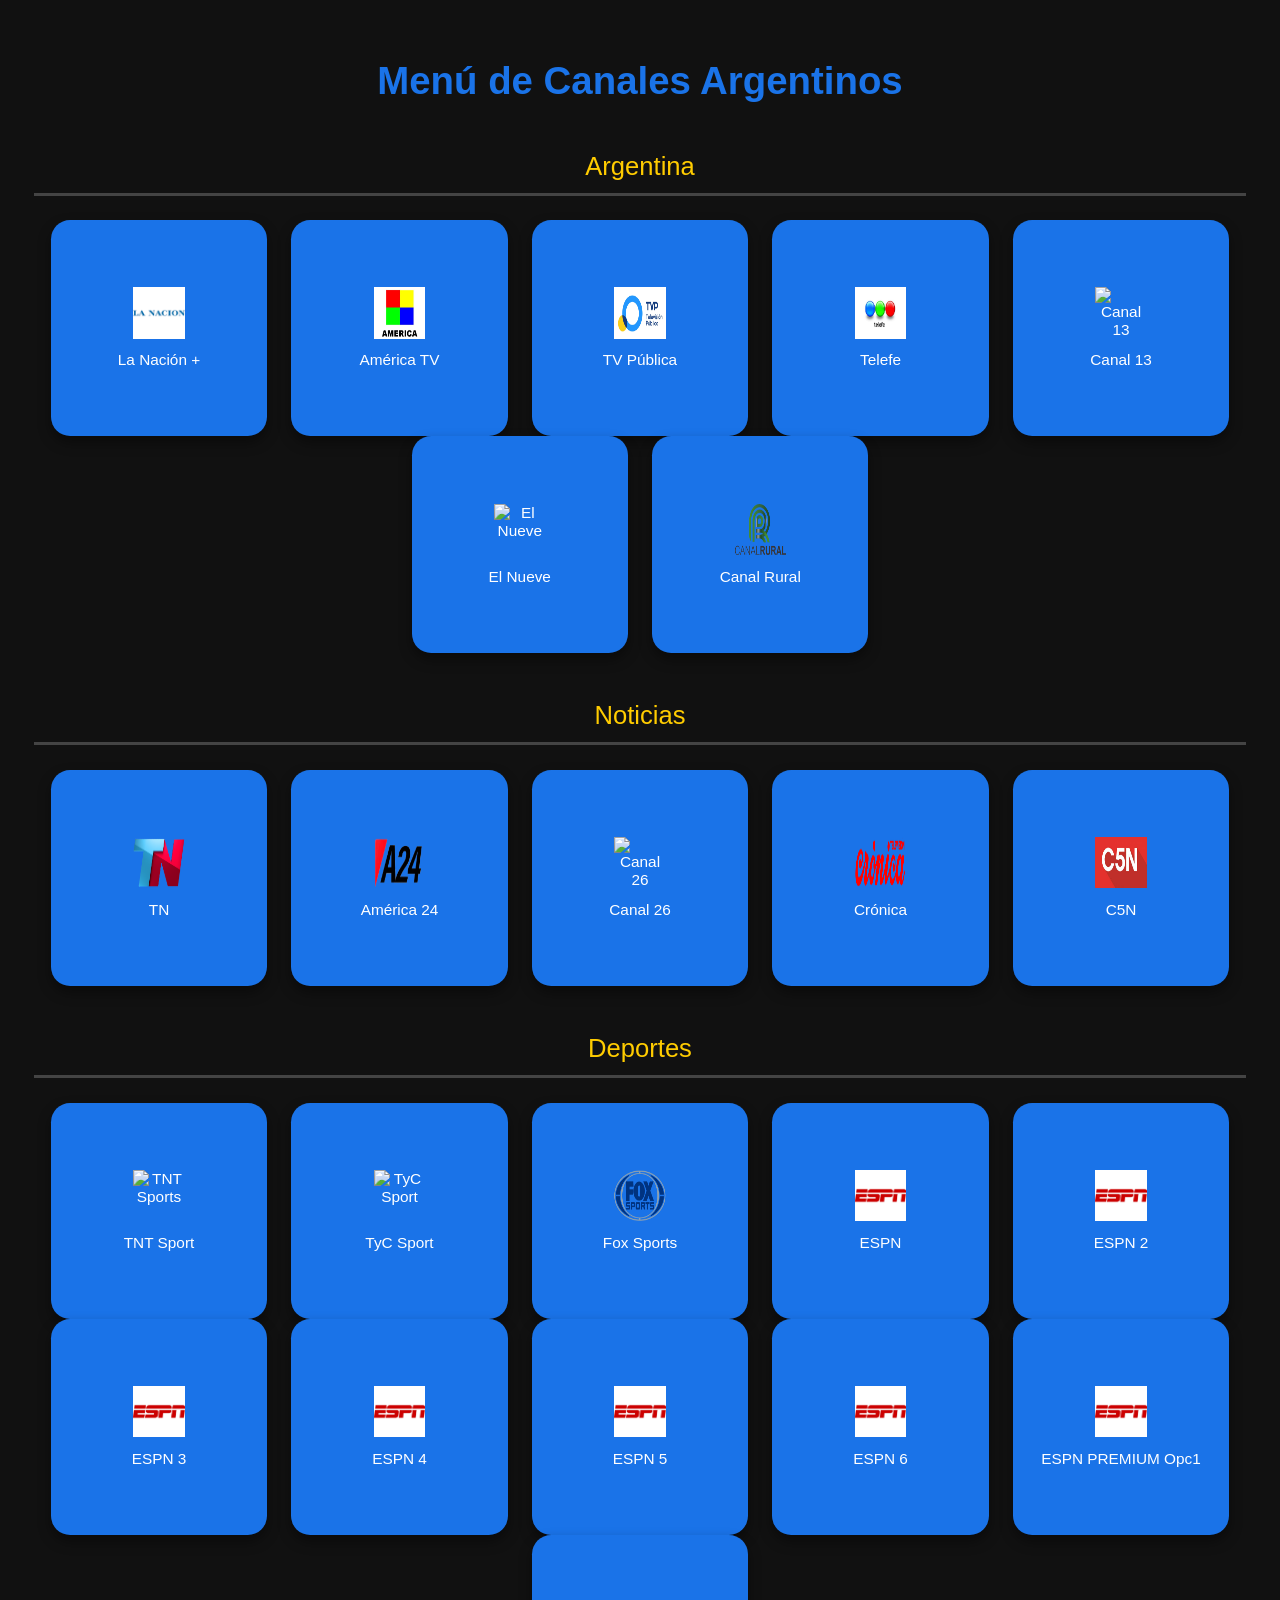
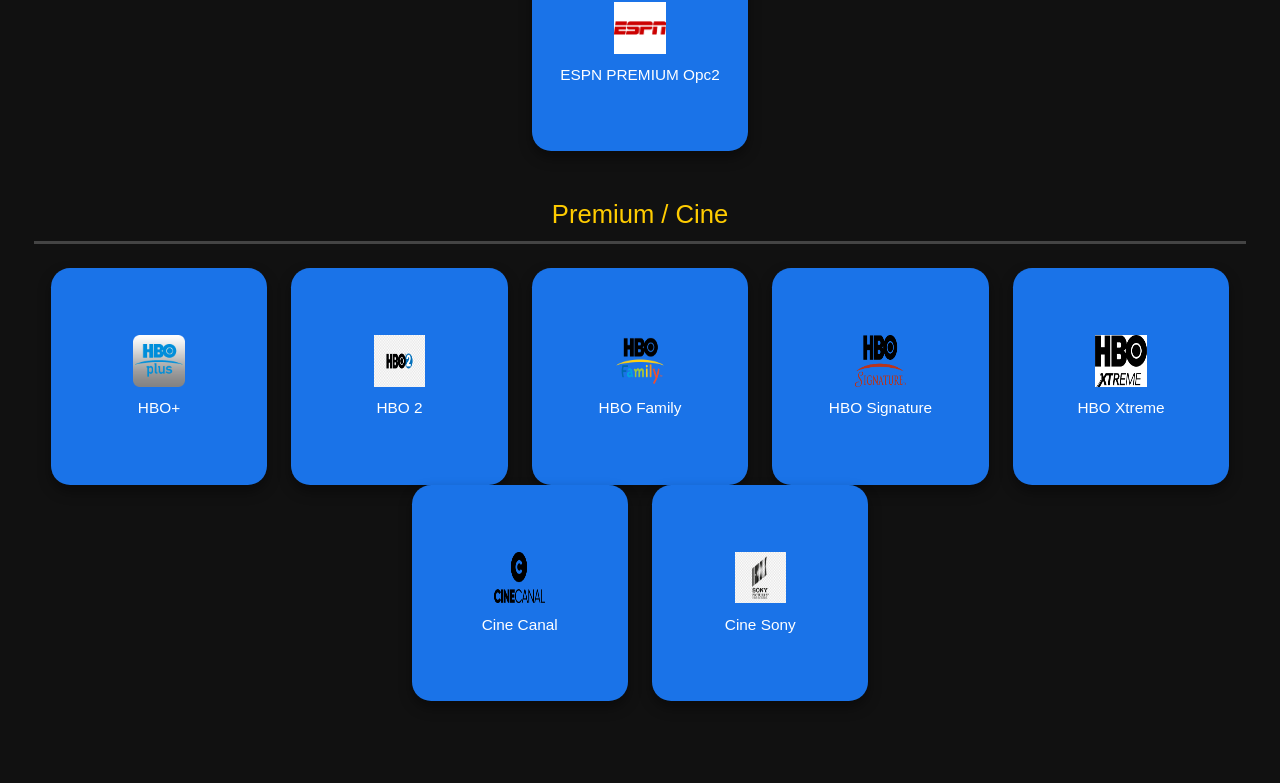
==== index.html @ 4f5cbfd6 "index.html" ====
<!DOCTYPE html>
<html lang="es">
<head>
<meta charset="UTF-8">
<meta name="viewport" content="width=device-width, initial-scale=1.0">
<title>Menú de Canales Argentinos</title>
<link rel="stylesheet" href="estilos.css">
</head>
<body>

<h1>Menú de Canales Argentinos</h1>

<!-- Argentina -->
<div class="category">Argentina</div>
<div class="button-list">
    <a class="btn" href="https://bestleague.one/cvatt.html?get=TGFfTmFjaW9u&lang=1" target="_blank">
        <img src="logos/la_nacion.png" alt="La Nación">
        La Nación +
    </a>
    <a class="btn" href="https://bestleague.one/cvatt.html?get=QW1lcmljYVRW&lang=1" target="_blank">
        <img src="logos/america_tv.png" alt="América TV">
        América TV
    </a>
    <a class="btn" href="https://bestleague.one/cvatt.html?get=Q2FuYWw3&lang=1" target="_blank">
        <img src="logos/tv_publica.png" alt="TV Pública">
        TV Pública
    </a>
    <a class="btn" href="https://bestleague.one/cvatt.html?get=VGVsZWZlSEQ=&lang=1" target="_blank">
        <img src="logos/telefe.png" alt="Telefe">
        Telefe
    </a>
    <a class="btn" href="https://bestleague.one/cvatt.html?get=QXJ0ZWFySEQ&lang=1" target="_blank">
        <img src="logos/canal13.png" alt="Canal 13">
        Canal 13
    </a>
    <a class="btn" href="https://bestleague.one/cvatt.html?get=Q2FuYWw5&lang=1" target="_blank">
        <img src="logos/el_nueve.png" alt="El Nueve">
        El Nueve
    </a>
    <a class="btn" href="https://canalesonline.netlify.app/servidores/cvatt.html?get=Q2FuYWxfUnVyYWw=" target="_blank">
        <img src="logos/canal_rural.png" alt="Canal Rural">
        Canal Rural
    </a>
</div>

<!-- Noticias -->
<div class="category">Noticias</div>
<div class="button-list">
    <a class="btn" href="https://bestleague.one/cvatt.html?get=VG9kb05vdGljaWFz&lang=1" target="_blank">
        <img src="logos/tn.png" alt="TN">
        TN
    </a>
    <a class="btn" href="https://bestleague.one/cvatt.html?get=QW1lcmljYTI0&lang=1" target="_blank">
        <img src="logos/america24.png" alt="América 24">
        América 24
    </a>
    <a class="btn" href="https://bestleague.one/cvatt.html?get=MjZfVFZfSEQ&lang=1" target="_blank">
        <img src="logos/canal26.png" alt="Canal 26">
        Canal 26
    </a>
    <a class="btn" href="https://bestleague.one/cvatt.html?get=Q3JvbmljYVRW&lang=1" target="_blank">
        <img src="logos/cronica.png" alt="Crónica">
        Crónica
    </a>
    <a class="btn" href="https://bestleague.one/cvatt.html?get=QzVO&lang=1" target="_blank">
        <img src="logos/c5n.png" alt="C5N">
        C5N
    </a>
</div>

<!-- Deportes -->
<div class="category">Deportes</div>
<div class="button-list">
    <a class="btn" href="https://bestleague.one/cvatt.html?get=VE5UX1Nwb3J0c19IRA&lang=1" target="_blank">
        <img src="logos/tnt_sports.png" alt="TNT Sports">
        TNT Sport
    </a>
    <a class="btn" href="https://bestleague.one/cvatt.html?get=VHlDU3BvcnQ" target="_blank">
        <img src="logos/tyc_sports.png" alt="TyC Sport">
        TyC Sport
    </a>
    <a class="btn" href="https://bestleague.one/cvatt.html?get=Rm94U3BvcnRz&lang=1" target="_blank">
        <img src="logos/fox_sports.png" alt="Fox Sports">
        Fox Sports
    </a>
    <a class="btn" href="https://bestleague.one/cvatt.html?get=RVNQTjJIRA&lang=1" target="_blank">
        <img src="logos/espn.png" alt="ESPN">
        ESPN
    </a>
    <a class="btn" href="https://bestleague.one/cvatt.html?get=RVNQTjJfQXJn&lang=1" target="_blank">
        <img src="logos/espn.png" alt="ESPN 2">
        ESPN 2
    </a>
    <a class="btn" href="https://bestleague.one/cvatt.html?get=RVNQTjM&lang=1" target="_blank">
        <img src="logos/espn.png" alt="ESPN 3">
        ESPN 3
    </a>
    <a class="btn" href="https://bestleague.one/cvatt.html?get=RVNQTkhE&lang=1" target="_blank">
        <img src="logos/espn.png" alt="ESPN 4">
        ESPN 4
    </a>
    <a class="btn" href="https://bestleague.one/cvatt.html?get=RVNQTjQ=&lang=1" target="_blank">
        <img src="logos/espn.png" alt="ESPN 5">
        ESPN 5
    </a>
    <a class="btn" href="https://bestleague.one/cvatt.html?get=Rm94U3BvcnRzM19VWQ==&lang=1" target="_blank">
        <img src="logos/espn.png" alt="ESPN 6">
        ESPN 6
    </a>
    <a class="btn" href="https://bestleague.one/cvatt.html?get=Rm94X1Nwb3J0c19QcmVtaXVuX0hE&lang=1" target="_blank">
        <img src="logos/espn.png" alt="ESPN Premium">
        ESPN PREMIUM Opc1
    </a>
    <a class="btn" href="https://rereyano.ru/player/3/76" target="_blank">
        <img src="logos/espn.png" alt="ESPN Premium">
        ESPN PREMIUM Opc2
    </a>
</div>

<!-- Premium / Cine -->
<div class="category">Premium / Cine</div>
<div class="button-list">
    <a class="btn" href="https://bestleague.one/cvatt.html?get=SEJPX1BsdXM=&lang=1" target="_blank">
        <img src="logos/hbo_plus.png" alt="HBO+">
        HBO+
    </a>
    <a class="btn" href="https://bestleague.one/cvatt.html?get=SEJPXzI=&lang=1" target="_blank">
        <img src="logos/hbo2.png" alt="HBO 2">
        HBO 2
    </a>
    <a class="btn" href="https://bestleague.one/cvatt.html?get=SEJPX0ZhbWlseQ==&lang=1" target="_blank">
        <img src="logos/hbo_family.png" alt="HBO Family">
        HBO Family
    </a>
    <a class="btn" href="https://bestleague.one/cvatt.html?get=SEJPX1NpZ25hdHVyZQ==&lang=1" target="_blank">
        <img src="logos/hbo_signature.png" alt="HBO Signature">
        HBO Signature
    </a>
    <a class="btn" href="https://bestleague.one/cvatt.html?get=SEJPX0V4dHJlbWU=&lang=1" target="_blank">
        <img src="logos/hbo_xtreme.png" alt="HBO Xtreme">
        HBO Xtreme
    </a>
    <a class="btn" href="https://bestleague.one/cvatt.html?get=Q2luZWNhbmFsSEQ=&lang=1" target="_blank">
        <img src="logos/cine_canal.png" alt="Cine Canal">
        Cine Canal
    </a>
    <a class="btn" href="https://canalesonline.netlify.app/servidores/m3u8.html?stream=Sony_Cine1" target="_blank">
        <img src="logos/cine_sony.png" alt="Cine Sony">
        Cine Sony
    </a>
</div>

</body>
</html>
---- estilos.css ----
body {
    font-family: Arial, sans-serif;
    background-color: #111;
    color: #fff;
    text-align: center;
    padding: 2%;
}

h1 {
    color: #1a73e8;
    font-size: 3vw; /* tamaño relativo a la pantalla */
    margin-bottom: 3%;
}

.category {
    font-size: 2vw;
    margin: 4% 0 2% 0;
    color: #ffcc00;
    border-bottom: 3px solid #444;
    padding-bottom: 1%;
}

.button-list {
    display: flex;
    flex-wrap: wrap;
    justify-content: center;
    gap: 2%;
    margin-bottom: 4%;
}

.btn {
    background-color: #1a73e8;
    color: #fff;
    padding: 1%;
    border-radius: 1.5vw;
    text-decoration: none;
    font-size: 1.2vw;
    width: 15vw;
    height: 15vw;
    min-width: 180px; /* mantiene tamaño mínimo en TVs pequeñas */
    min-height: 180px;
    display: flex;
    flex-direction: column;
    justify-content: center;
    align-items: center;
    transition: transform 0.25s, background-color 0.25s, box-shadow 0.25s;
    box-shadow: 0 0.5vw 1vw rgba(0,0,0,0.4);
}

.btn:hover, .btn:focus {
    transform: scale(1.1);
    background-color: #0b57d0;
    box-shadow: 0 0.7vw 1.2vw rgba(0,0,0,0.6);
    outline: none;
}

.btn img {
    width: 4vw;
    height: 4vw;
    max-width: 80px; /* no crezca demasiado en pantallas grandes */
    max-height: 80px;
    margin-bottom: 1vw;
}

/* Ajustes para pantallas muy grandes (>60") */
@media screen and (min-width: 1600px) {
    h1 { font-size: 48px; }
    .category { font-size: 32px; }
    .btn { width: 250px; height: 250px; font-size: 18px; border-radius: 20px; }
    .btn img { width: 100px; height: 100px; }
}
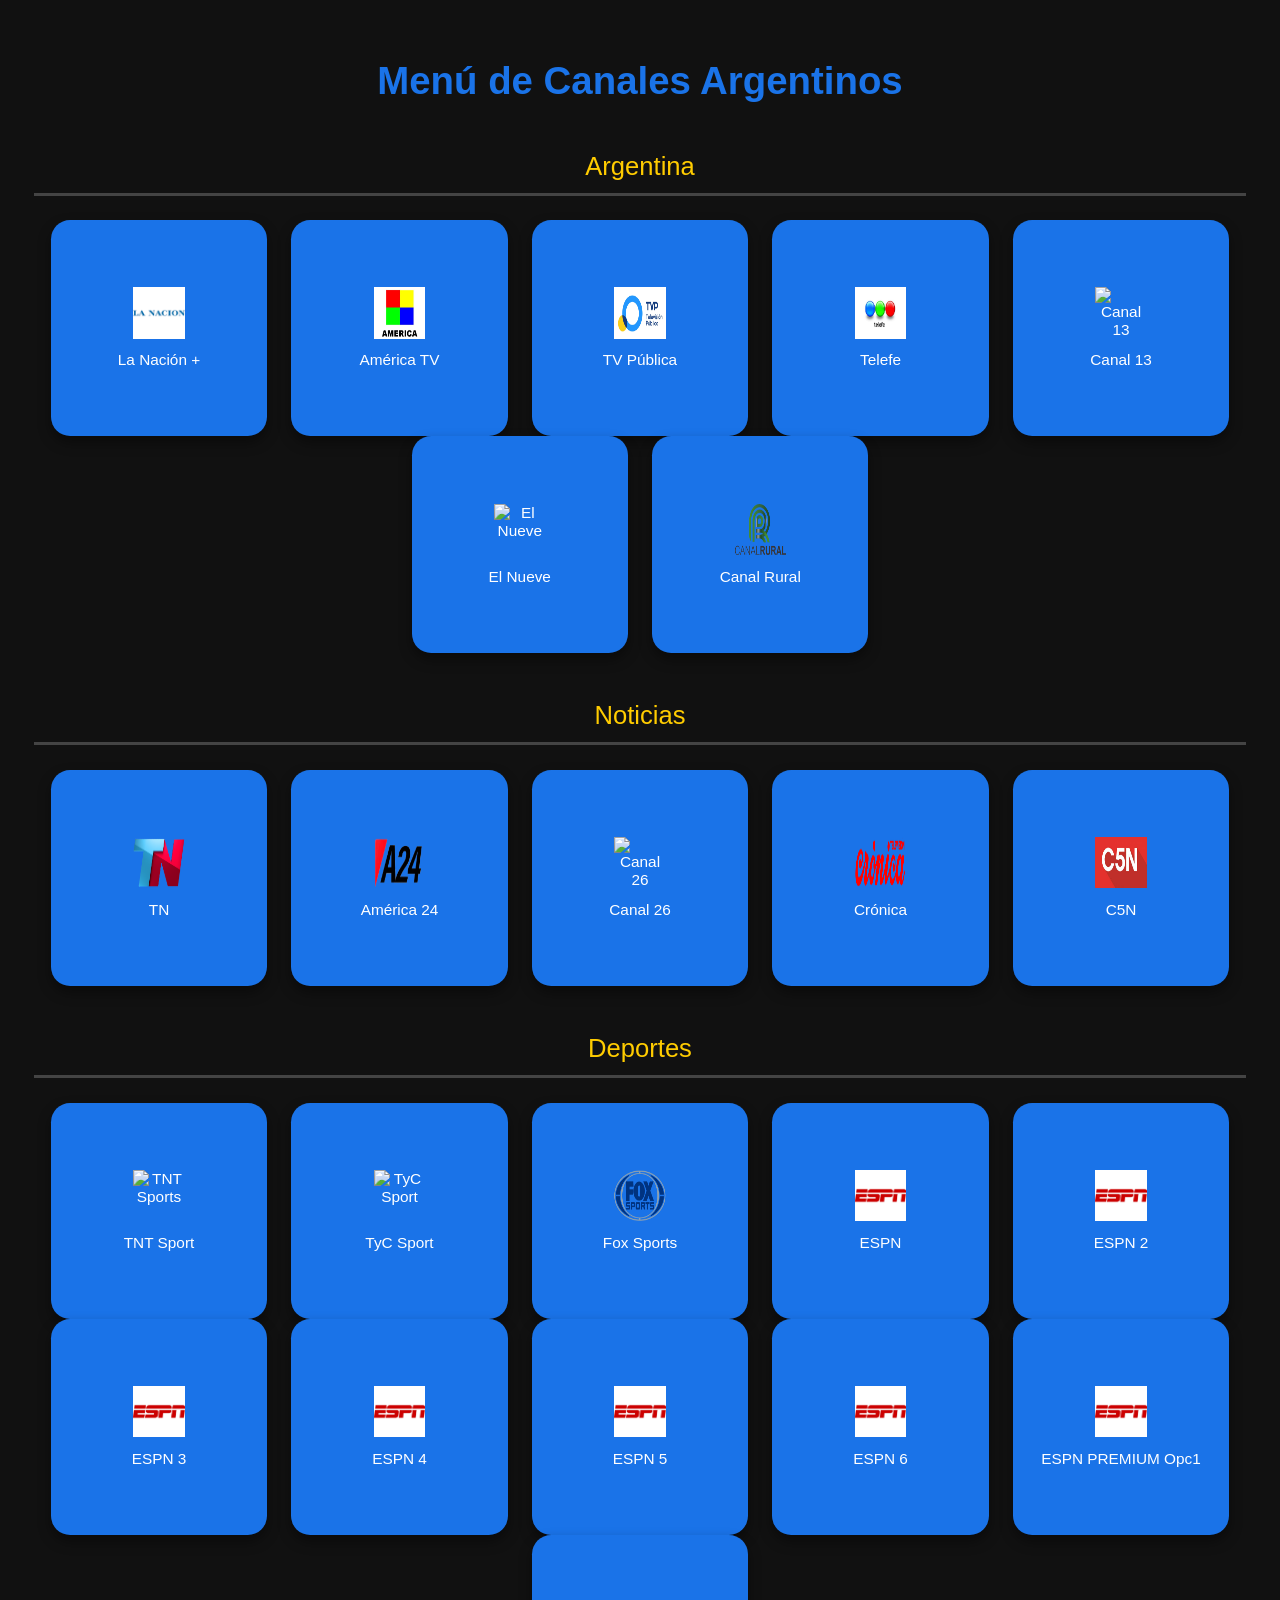
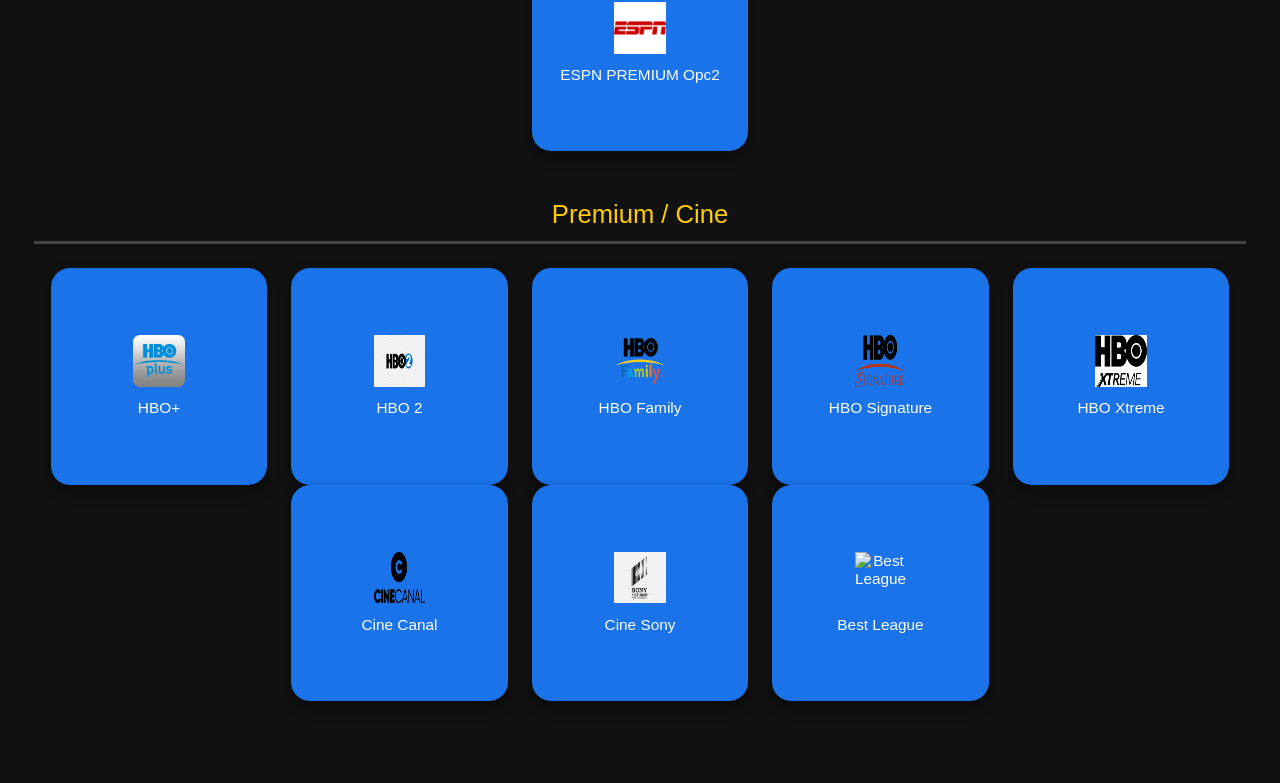
==== commit e7db3356: "index.html" ====
--- a/index.html
+++ b/index.html
@@ -148,7 +148,13 @@
         <img src="logos/cine_sony.png" alt="Cine Sony">
         Cine Sony
     </a>
+    <a class="btn" href="https://bestleague.one/cvatt.html?get=V2FybmVySEQ=&lang=1" target="_blank">
+  <img src="logos/warner_bros.png" alt="Best League" class="logo">
+  <span class="texto">Best League</span>
+</a>
+
 </div>
 
 </body>
 </html>
+
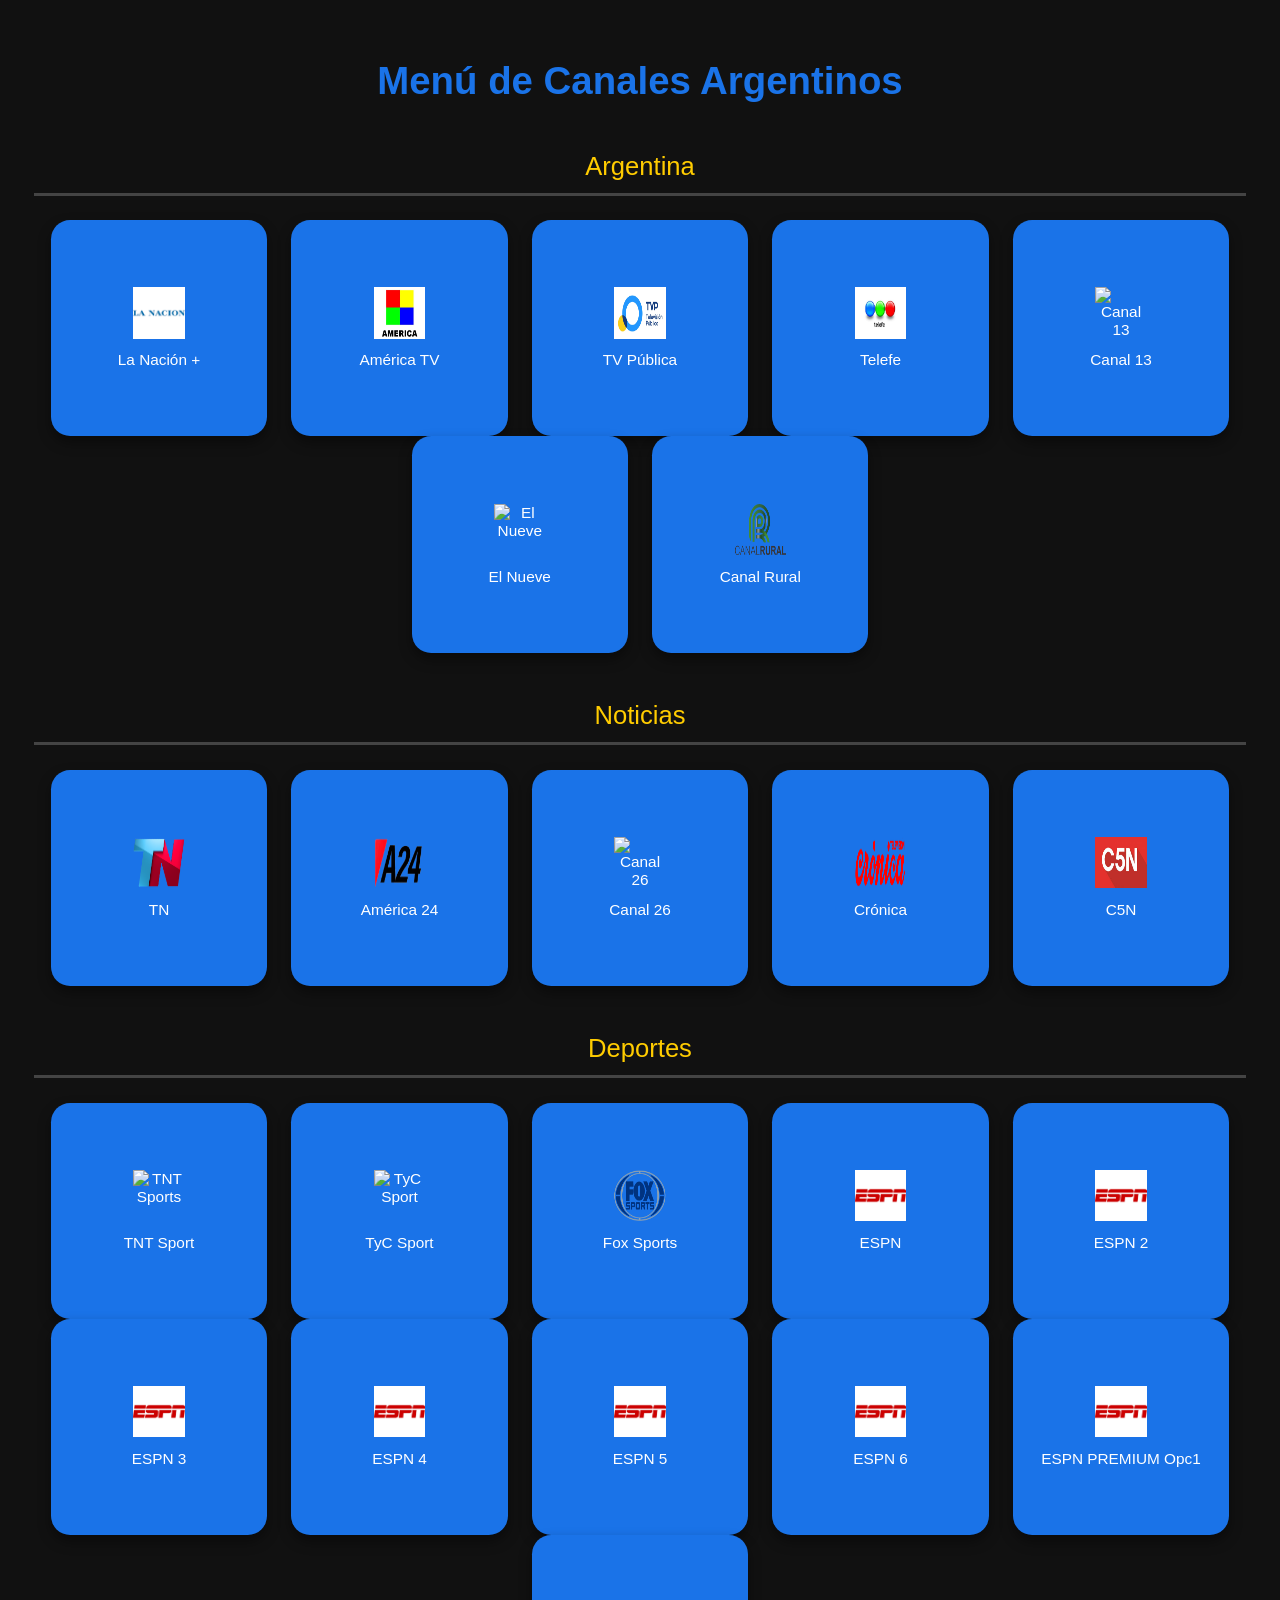
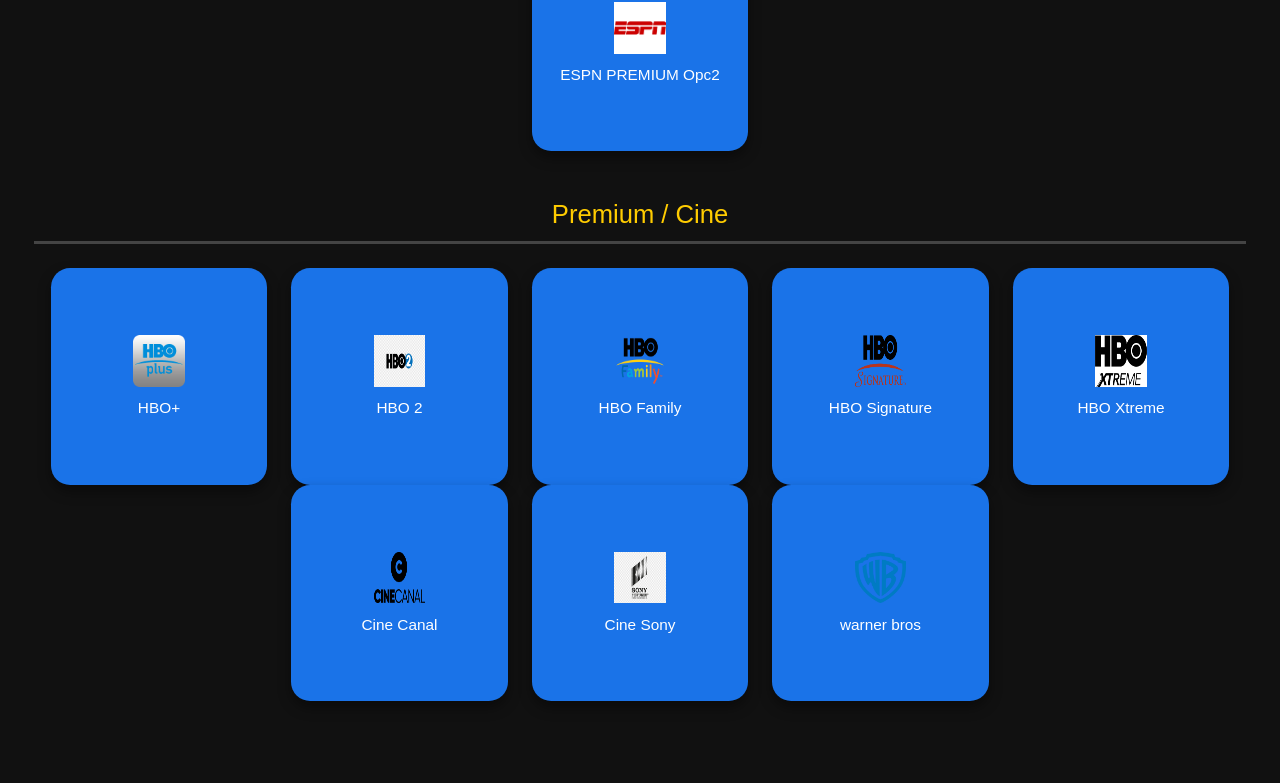
==== commit 9b15babb: "Update index.html" ====
--- a/index.html
+++ b/index.html
@@ -150,7 +150,7 @@
     </a>
     <a class="btn" href="https://bestleague.one/cvatt.html?get=V2FybmVySEQ=&lang=1" target="_blank">
   <img src="logos/warner_bros.png" alt="Best League" class="logo">
-  <span class="texto">Best League</span>
+  <span class="texto">warner bros</span>
 </a>
 
 </div>
@@ -158,3 +158,4 @@
 </body>
 </html>
 
+
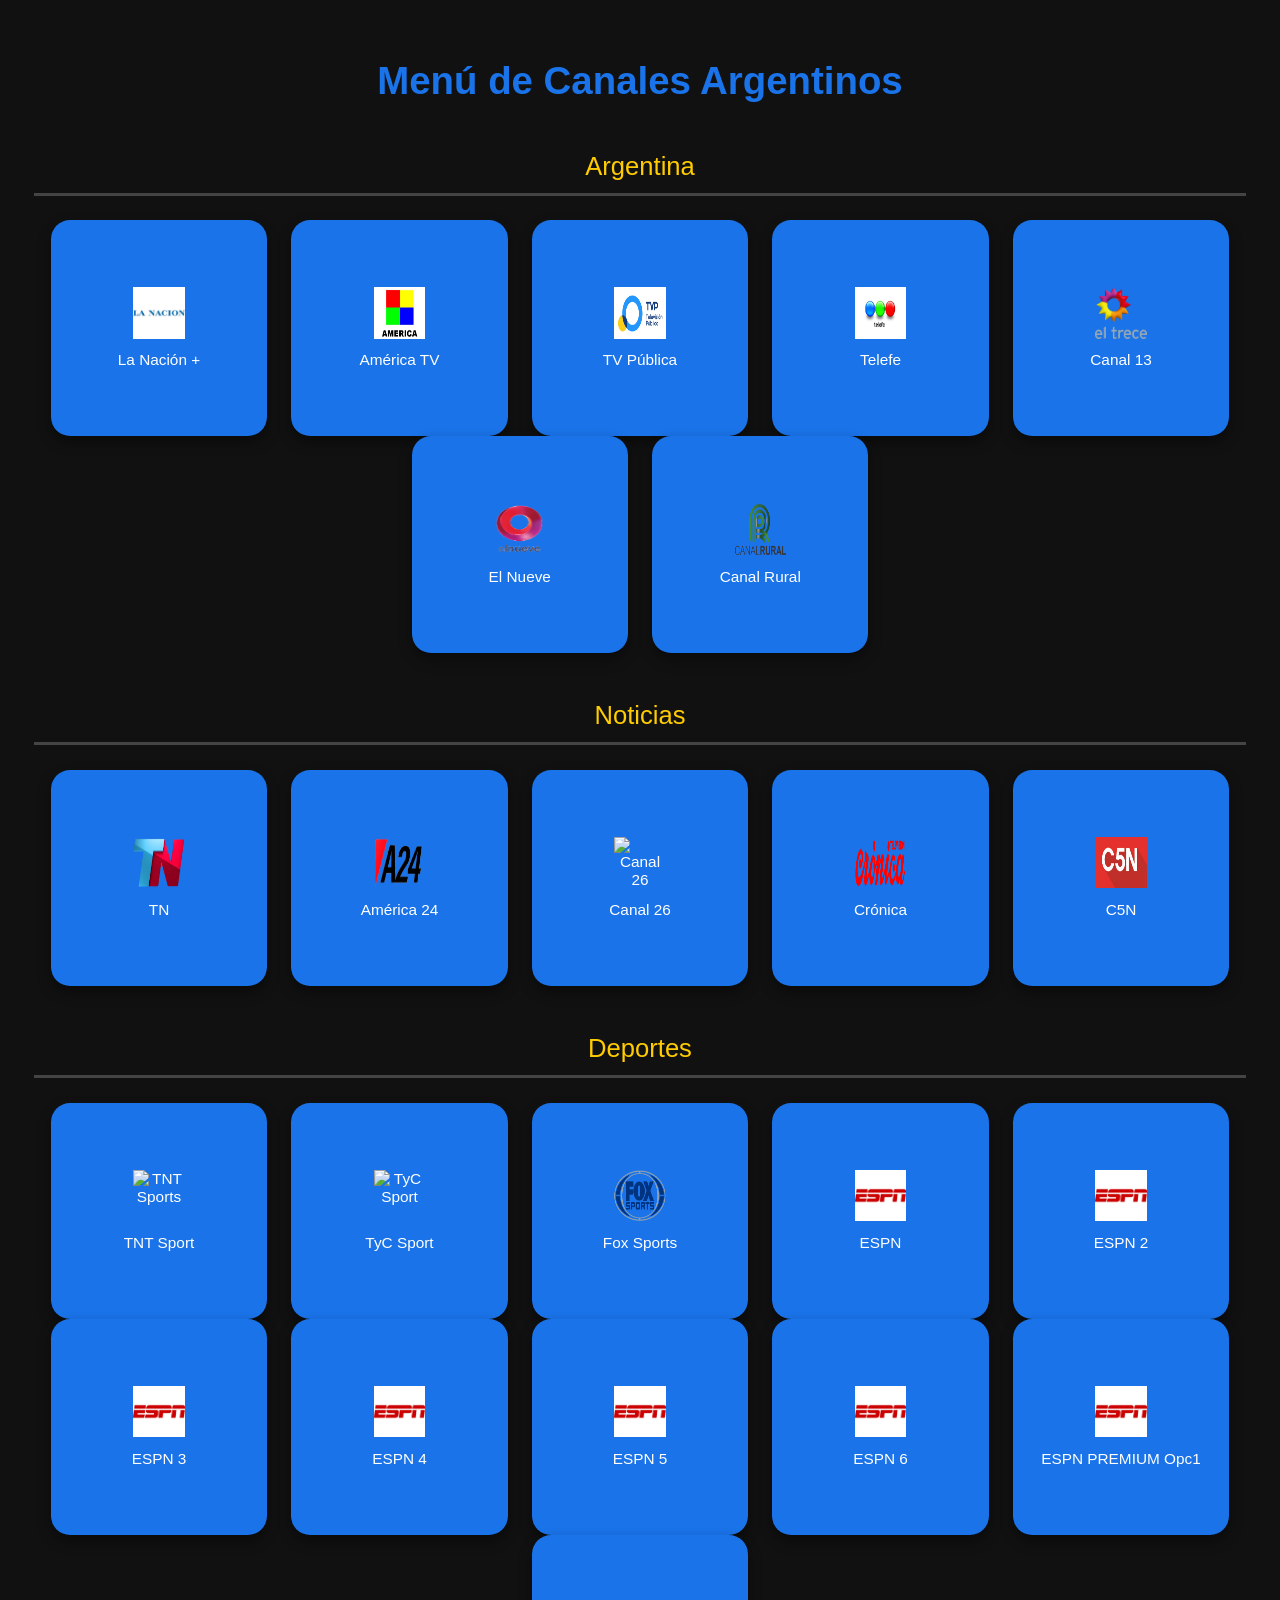
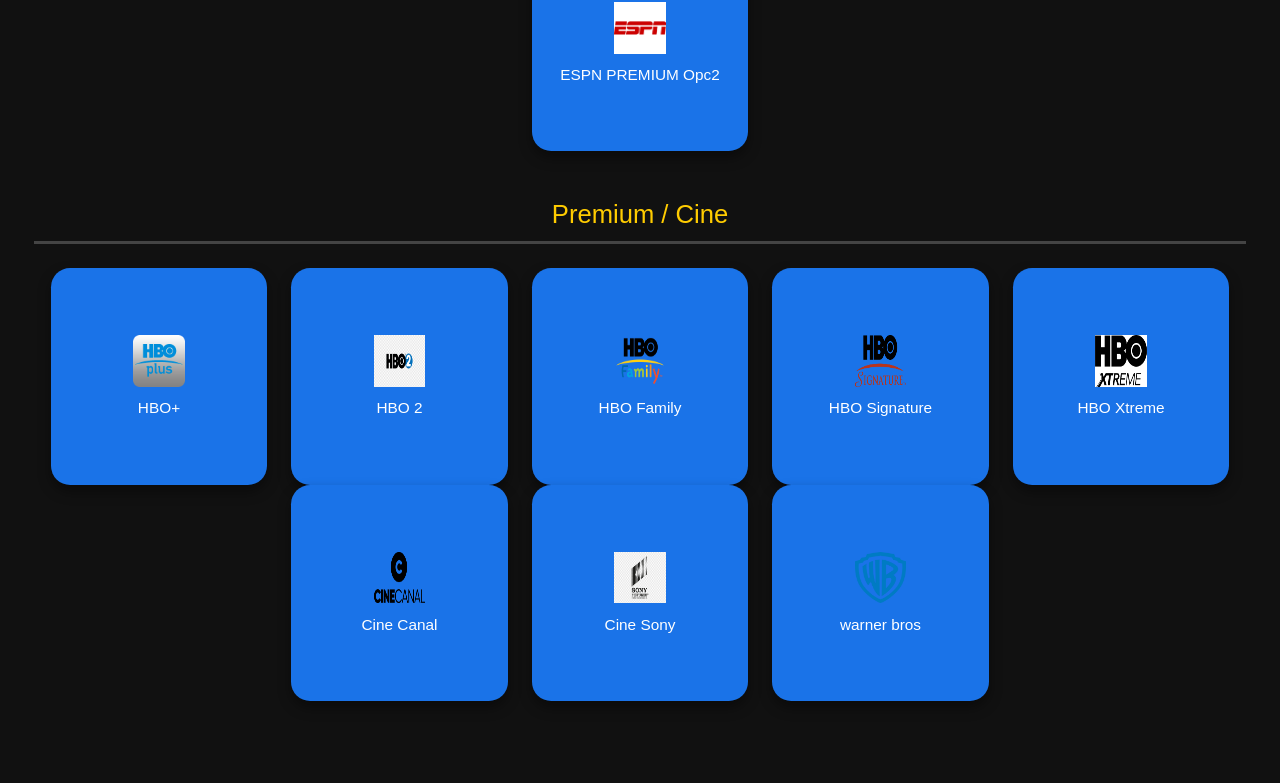
==== commit 32dcb989: "index.html" ====
--- a/index.html
+++ b/index.html
@@ -30,14 +30,14 @@
         Telefe
     </a>
     <a class="btn" href="https://bestleague.one/cvatt.html?get=QXJ0ZWFySEQ&lang=1" target="_blank">
-        <img src="logos/canal13.png" alt="Canal 13">
+        <img src="logos/canal_13.png" alt="Canal 13">
         Canal 13
     </a>
     <a class="btn" href="https://bestleague.one/cvatt.html?get=Q2FuYWw5&lang=1" target="_blank">
-        <img src="logos/el_nueve.png" alt="El Nueve">
+        <img src="logos/canal_9.png" alt="El Nueve">
         El Nueve
     </a>
-    <a class="btn" href="https://canalesonline.netlify.app/servidores/cvatt.html?get=Q2FuYWxfUnVyYWw=" target="_blank">
+    <a class="btn" href="https://bestleague.one/cvatt.html?get=Q2FuYWxfUnVyYWw=" target="_blank">
         <img src="logos/canal_rural.png" alt="Canal Rural">
         Canal Rural
     </a>
@@ -159,3 +159,5 @@
 </html>
 
 
+
+
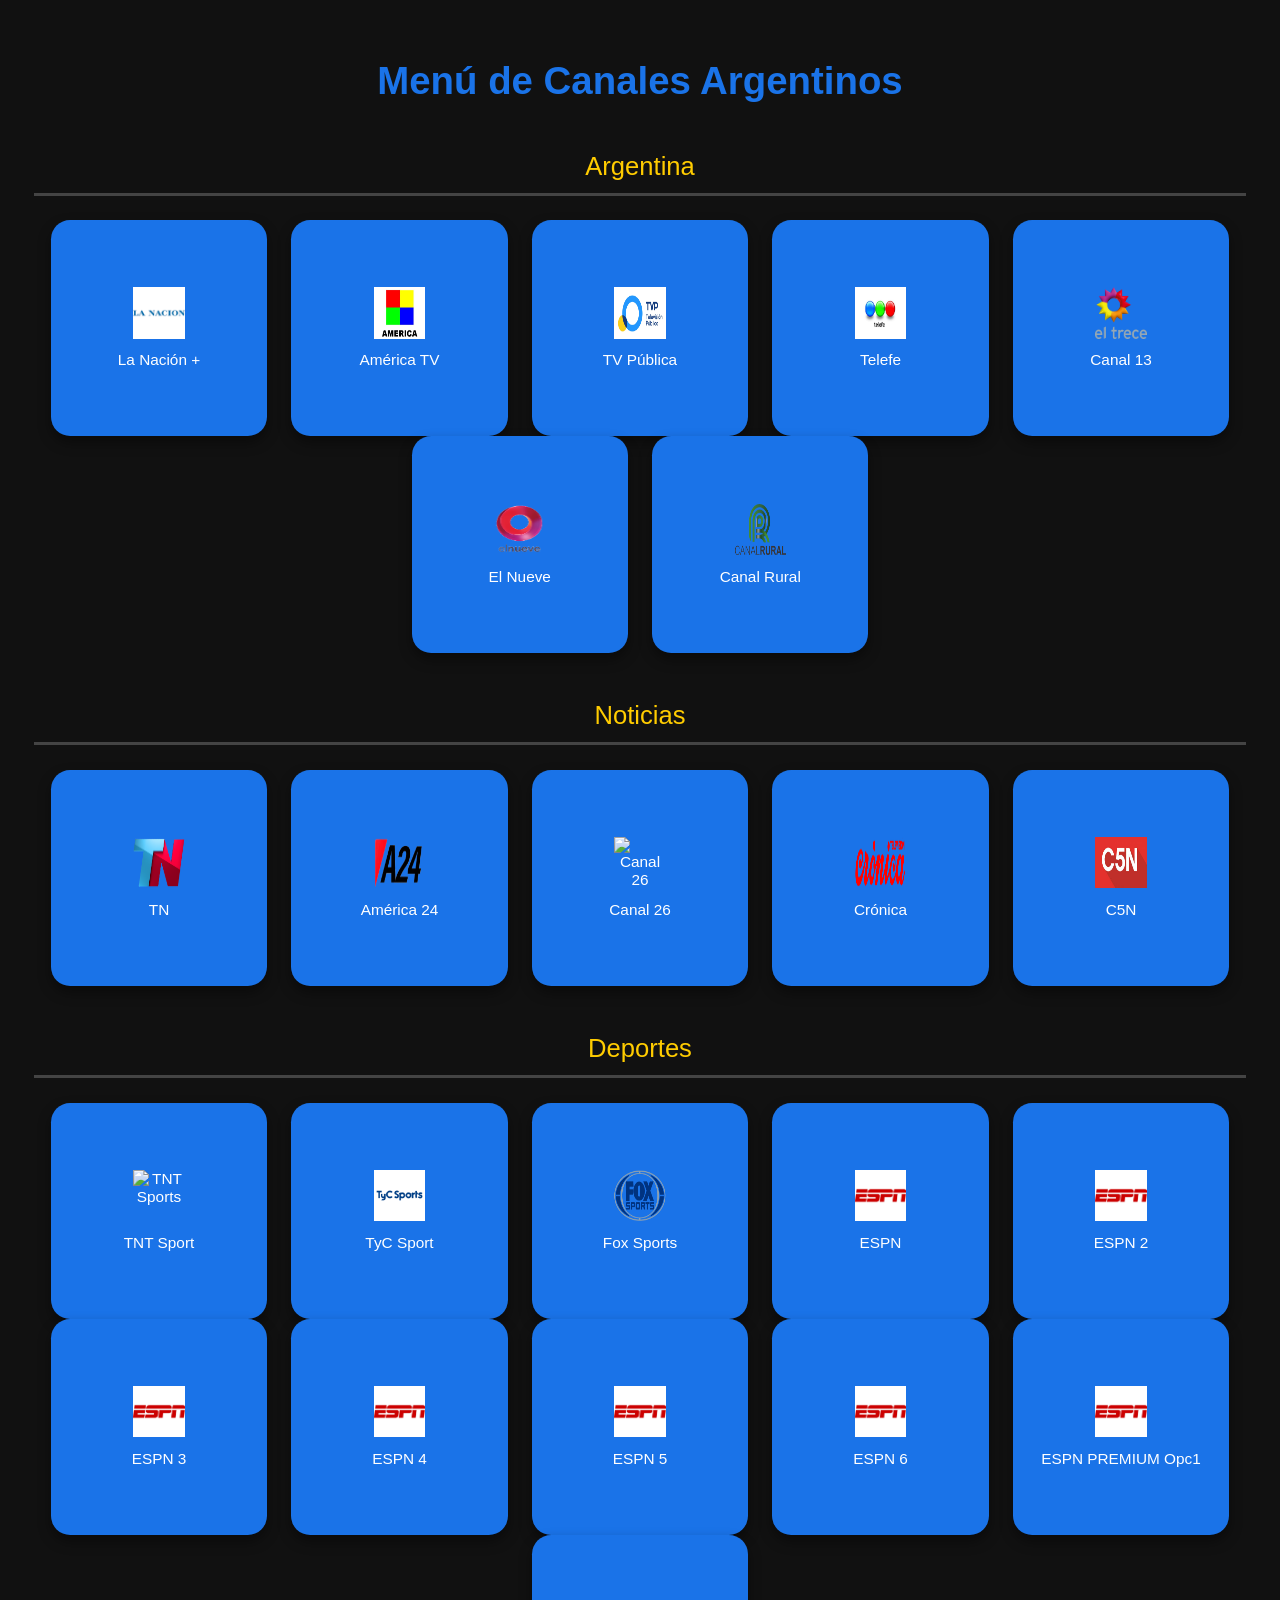
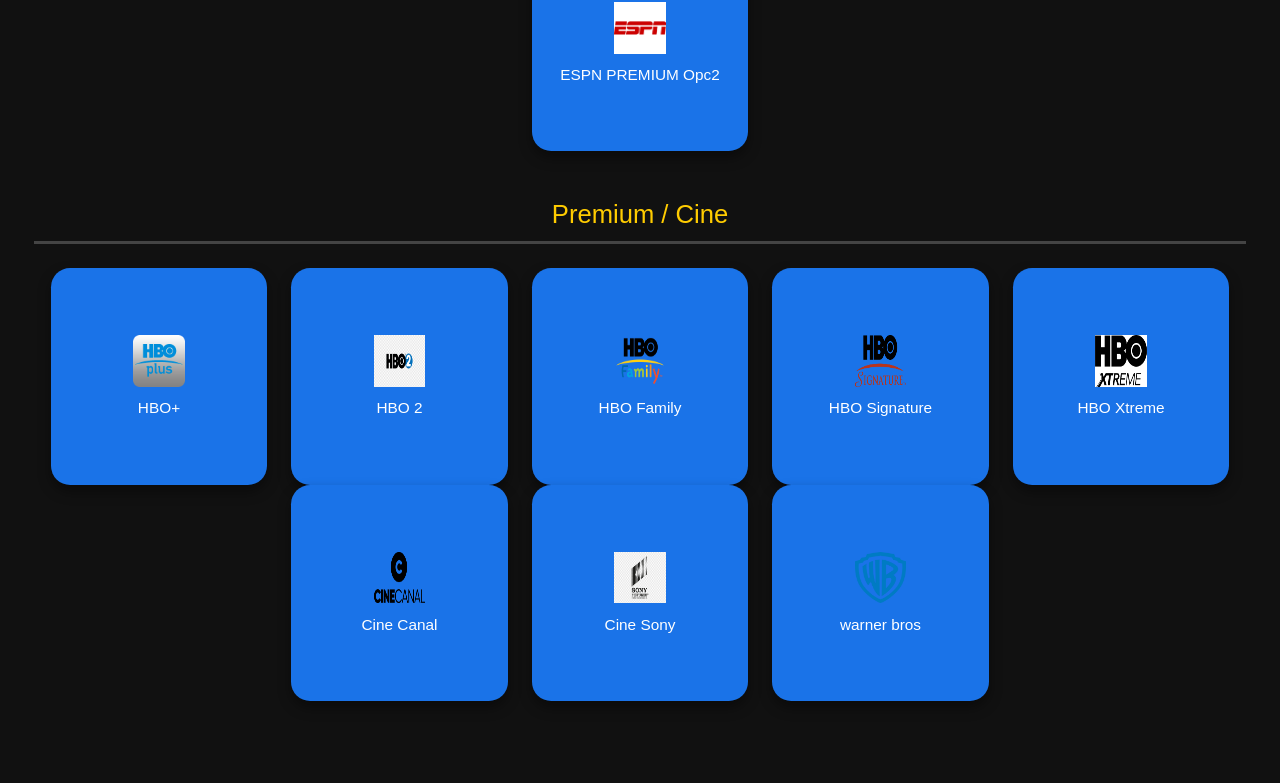
==== commit 2a56ef79: "index.html" ====
--- a/index.html
+++ b/index.html
@@ -76,7 +76,7 @@
         TNT Sport
     </a>
     <a class="btn" href="https://bestleague.one/cvatt.html?get=VHlDU3BvcnQ" target="_blank">
-        <img src="logos/tyc_sports.png" alt="TyC Sport">
+        <img src="logos/tyc_sport.png" alt="TyC Sport">
         TyC Sport
     </a>
     <a class="btn" href="https://bestleague.one/cvatt.html?get=Rm94U3BvcnRz&lang=1" target="_blank">
@@ -161,3 +161,4 @@
 
 
 
+
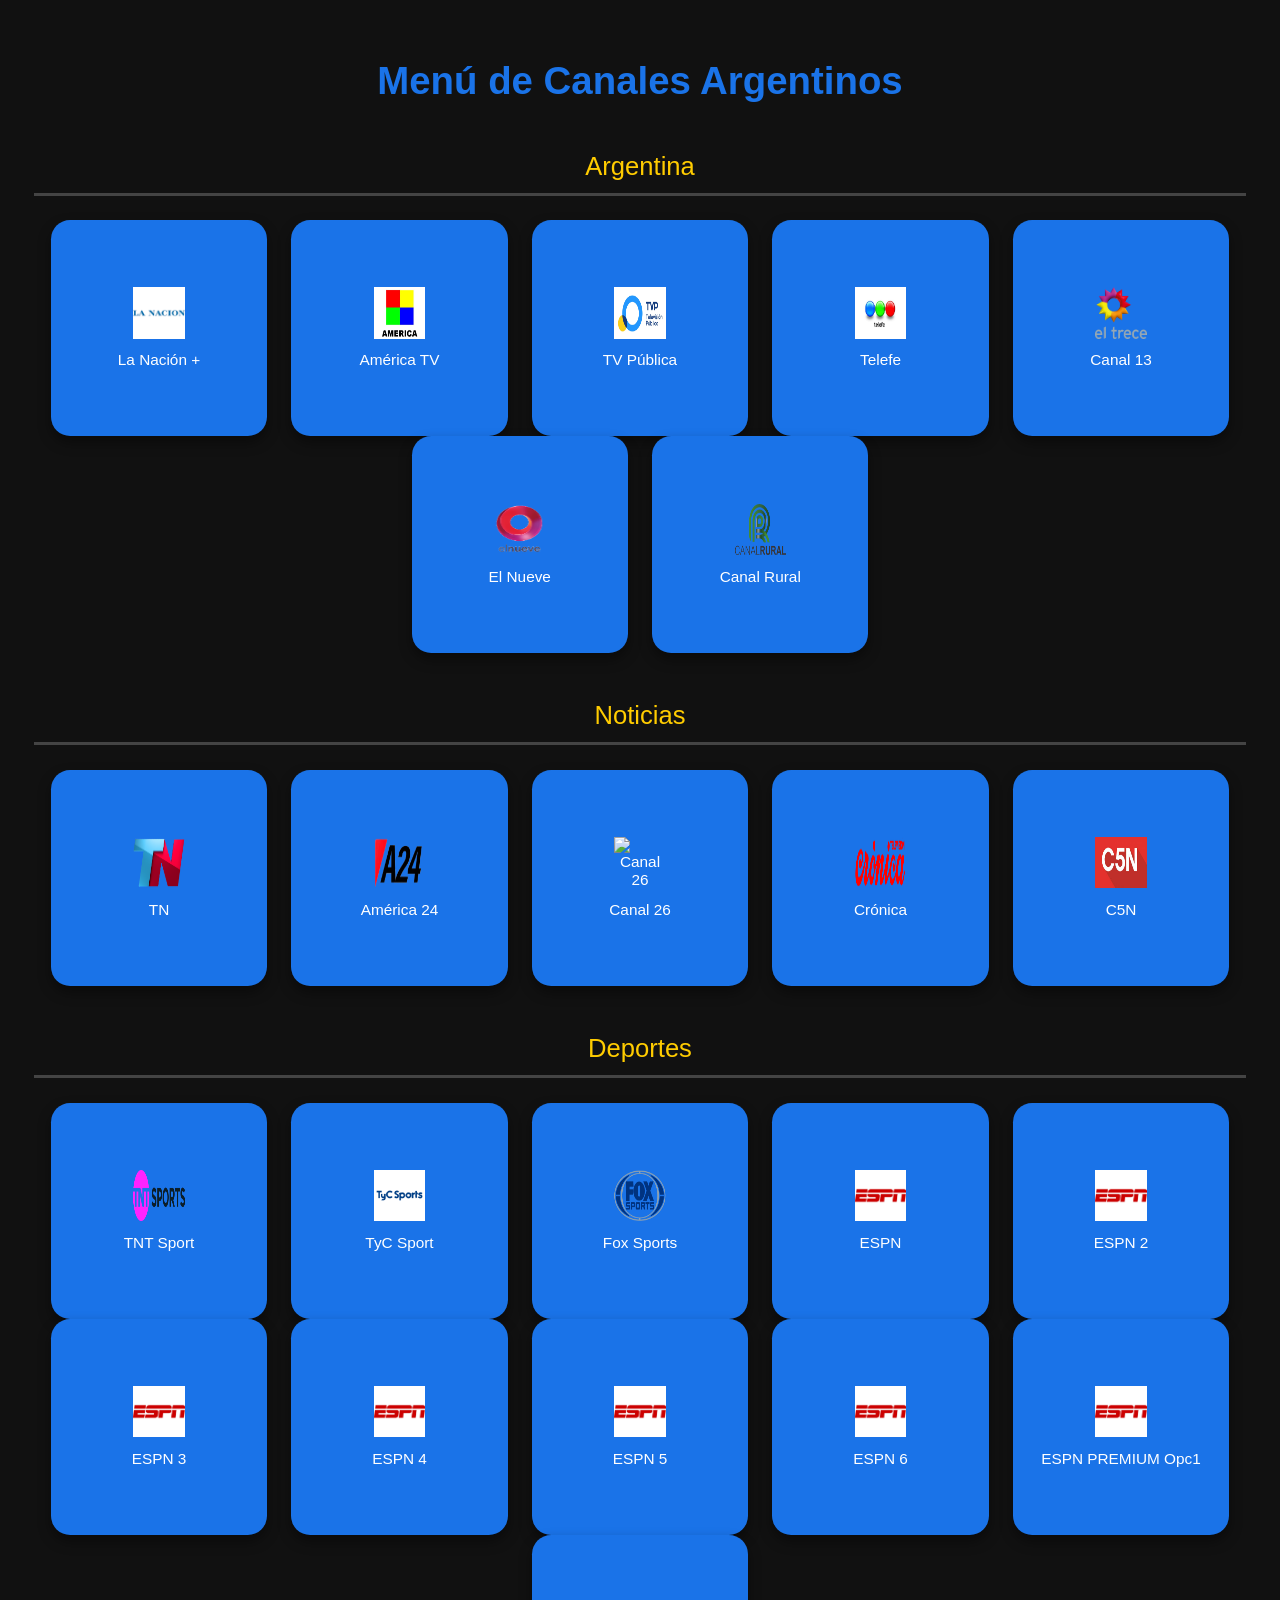
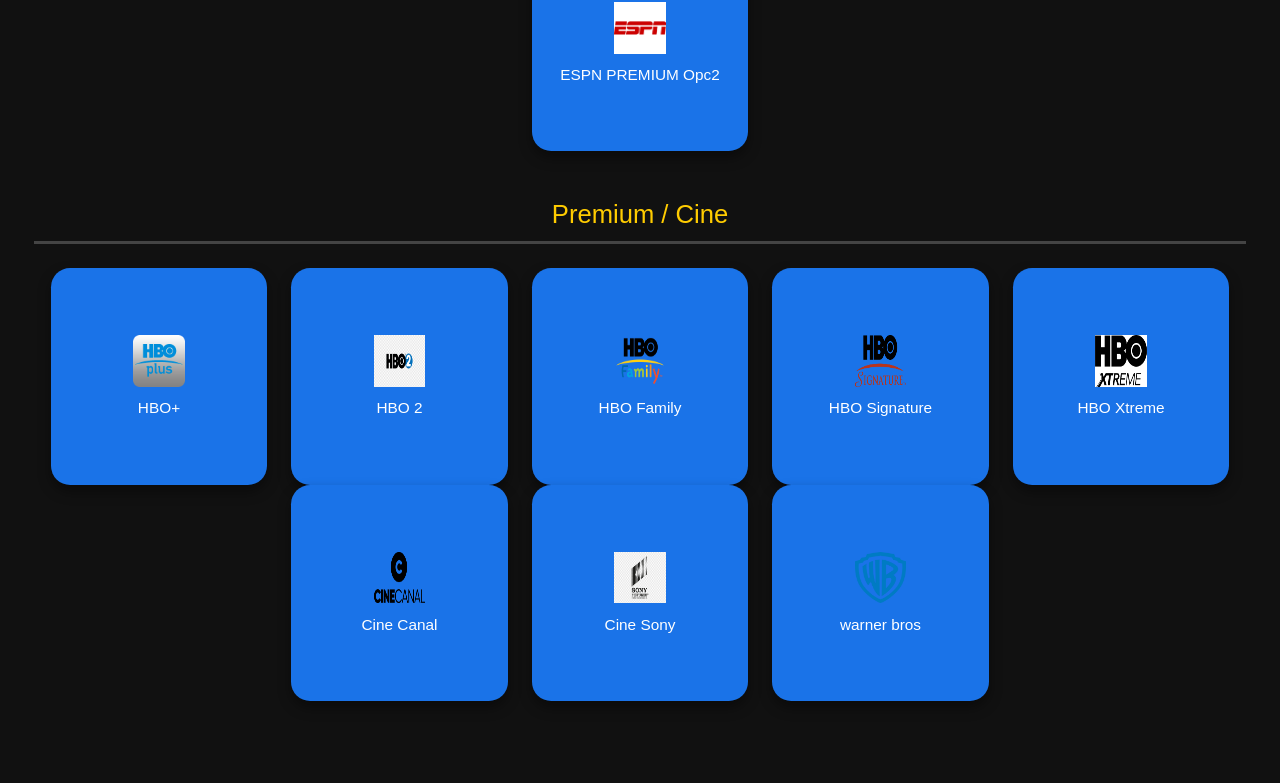
==== commit d9b3a257: "index.html" ====
--- a/index.html
+++ b/index.html
@@ -55,7 +55,7 @@
         América 24
     </a>
     <a class="btn" href="https://bestleague.one/cvatt.html?get=MjZfVFZfSEQ&lang=1" target="_blank">
-        <img src="logos/canal26.png" alt="Canal 26">
+        <img src="logos/canal_26.png" alt="Canal 26">
         Canal 26
     </a>
     <a class="btn" href="https://bestleague.one/cvatt.html?get=Q3JvbmljYVRW&lang=1" target="_blank">
@@ -72,7 +72,7 @@
 <div class="category">Deportes</div>
 <div class="button-list">
     <a class="btn" href="https://bestleague.one/cvatt.html?get=VE5UX1Nwb3J0c19IRA&lang=1" target="_blank">
-        <img src="logos/tnt_sports.png" alt="TNT Sports">
+        <img src="logos/tnt_sport.png" alt="TNT Sports">
         TNT Sport
     </a>
     <a class="btn" href="https://bestleague.one/cvatt.html?get=VHlDU3BvcnQ" target="_blank">
@@ -162,3 +162,4 @@
 
 
 
+
